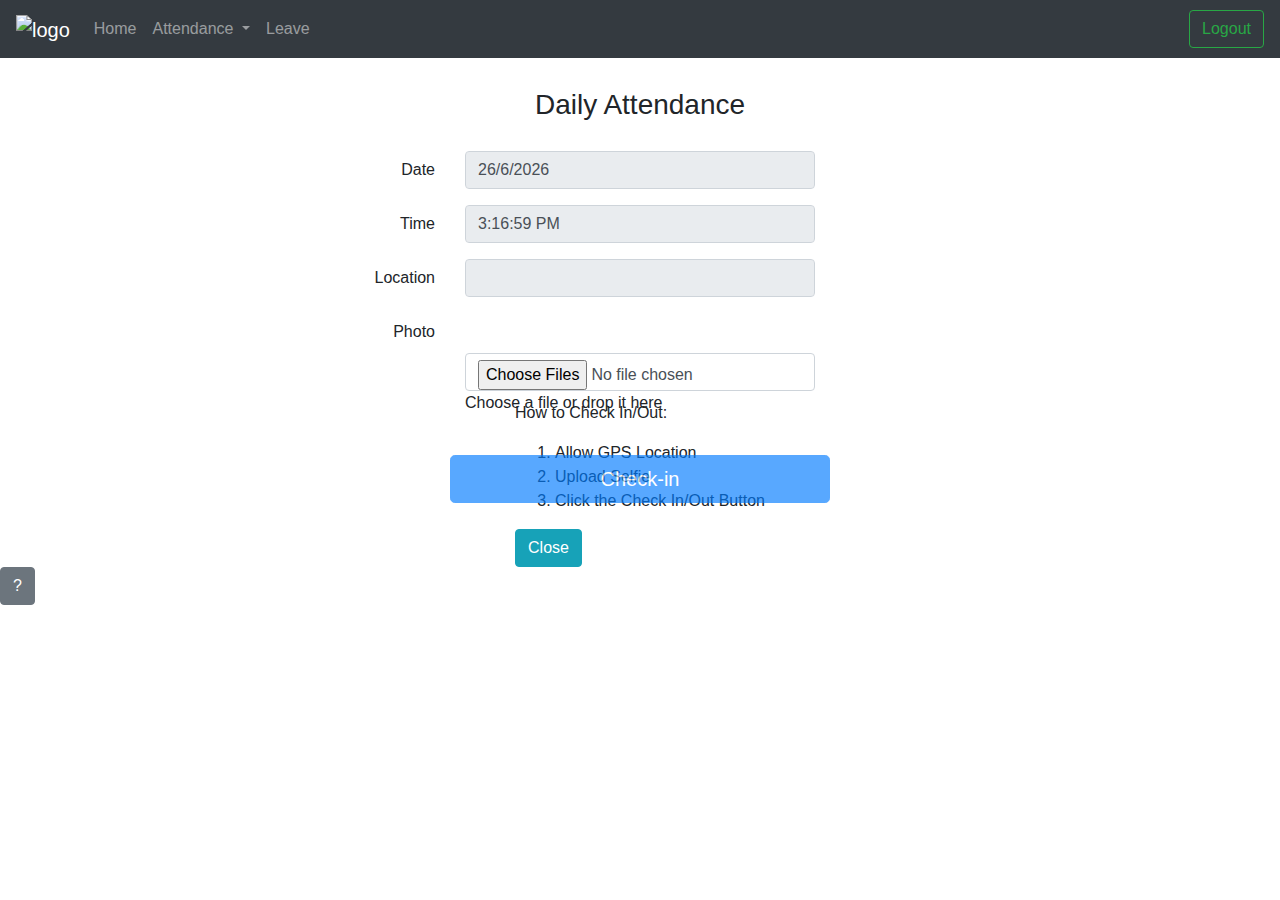
==== index.html @ 0fa76256 "Rename attendance_check_experiment.html to index.html" ====
<!DOCTYPE html>
<html lang="en">
<head>
	<title>HR Management System</title>
	<meta charset="utf-8">
	<link rel="stylesheet" href="https://maxcdn.bootstrapcdn.com/bootstrap/4.5.2/css/bootstrap.min.css">
	<link href="style/custom.css" rel="stylesheet">
	<script src="https://ajax.googleapis.com/ajax/libs/jquery/3.5.1/jquery.min.js"></script>
	<script src="https://cdnjs.cloudflare.com/ajax/libs/popper.js/1.16.0/umd/popper.min.js"></script>
	<script src="https://maxcdn.bootstrapcdn.com/bootstrap/4.5.2/js/bootstrap.min.js"></script>
	<script src="attendance_checks_experiment.js"></script>
	<script type="text/javascript" src="https://maps.google.com/maps/api/js?sensor=false"></script>
</head>

<body onload="LoadInfo()">
<nav class="navbar navbar-expand-sm bg-dark navbar-dark">
	<!-- Brand/logo -->
	<a class="navbar-brand" href="index.html">
		<img src="images/logo.jpg" alt="logo" style="width:40px;">
	</a>

	<!-- Links -->
	<div class="collapse navbar-collapse" id="navbarText">
		<ul class="navbar-nav">
			<li class="nav-item">
				<a class="nav-link" href="index.html">Home</a>
			</li>
			<!-- Dropdown -->
			<li class="nav-item dropdown">
				<a class="nav-link dropdown-toggle" id="active" href="#" id="navbardrop" data-toggle="dropdown">
					Attendance
				</a>
				<div class="dropdown-menu">
					<a class="dropdown-item" href="#" style="color:rgba(0,0,0,.70);"><b>Check-In/Out</b></a>
					<a class="dropdown-item" href="attendance_log.html">View Attendance Log</a>
				</div>
			</li>
			<li class="nav-item">
				<a class="nav-link" href="leave.html">Leave</a>
			</li>
			<li class=""
		</ul>
	</div>
	<button class="btn btn-outline-success my-2 my-sm-0" data-toggle="modal" data-target="#logoutModal">Logout</button>
	
	<!-- Logout Popup -->
	<div class="modal" id="logoutModal" tabindex="-1" role="dialog" aria-hidden="true">
		<div class="modal-dialog modal-sm">
			<div class="modal-content">
				<div class="modal-header">
					<h4>Log Out <i class="fa fa-lock"></i></h4>
					<button type="button" class="close" data-dismiss="modal" aria-label="Close"><span aria-hidden="true">×</span></button>
				</div>
				<div class="modal-body">
					<p><i class="fa fa-question-circle"></i> Are you sure you want to log-off? <br /></p>
					<div class="actionsBtns">
						<form action="login.html" method="post">
							<input type="hidden" name="${_csrf.parameterName}" value="${_csrf.token}"/>
							<input type="submit" class="btn btn-default btn-primary" value="Logout" />
							<button class="btn btn-default" data-dismiss="modal">Cancel</button>
						</form>
					</div>
				</div>
			</div>
		</div>
	</div>
</nav>


<div class="alert pop-up-success alert-dismissible fade show" id="alert_Success_in" style="display: none;">
	<strong>Success!</strong> <span style="display: block;">You have successfully Check-in!</span>
	<button type="button" class="close" onclick="closeFunction(1)">
	  <span aria-hidden="true">&times;</span>
	</button>
</div>

<div class="alert pop-up-success alert-dismissible fade show" id="alert_Success_out" style="display: none;">
	<strong>Success!</strong> <span style="display: block;">You have successfully Check-out!</span>
	<button type="button" class="close" onclick="closeFunction(2)">
	  <span aria-hidden="true">&times;</span>
	</button>
</div>

<div class="alert pop-up-notice alert-dismissible fade show" id="alert_Notice" style="display: none;">
	<strong>Notice</strong> <span style="display: block;">Your last Check-in was at: <strong id="notice_Message"></strong></span>
	<button type="button" class="close" onclick="closeFunction(3)">
	  <span aria-hidden="true">&times;</span>
	</button>
</div>


<div class="container">
  	<h3 class="row justify-content-md-center" style="margin:30px;">Daily Attendance</h3>
	<form>
  		<div class="form-group row">
			<label class="col-sm-4 col-form-label" style="text-align: right;">Date</label>
			<div class="col-sm-4">
				<input type="text" class="form-control" id="txtDate" value="" readonly>
			</div>
  		</div>
		
		<div class="form-group row">
			<label class="col-sm-4 col-form-label" style="text-align: right;">Time</label>
			<div class="col-sm-4">
				<input type="text" class="form-control" id="txtTime" readonly>
			</div>
  		</div>

		<div class="form-group row">
			<label class="col-sm-4 col-form-label" style="text-align: right;">Location</label>
			<div class="col-sm-4">
				<input type="text" class="form-control" id="txtLocation" readonly>
			</div>
  		</div>
		
		<div class="form-group row">
			<label class="col-sm-4 col-form-label" style="text-align: right;">Photo</label>
			<div class="col-sm-4">
				<div class="form-group files color">
					<label for="img_Upload" class="uploadIcon" id="upload_Icon"></label>
					<div class="form-group img-preview" id="img_Preview"></div>
					<input type="file" id="img_Upload" class="form-control" multiple="" onchange="showPreview(event);" accept="image/*" >
					<label for="img_Upload" class="uploadDrop" id="upload_Drop">Choose a file or drop it here</label> 
				</div>
			</div>
  		</div>

		  <div class="form-group row justify-content-center">
				<input type="button" id="btnChecks" onclick="btnClick()" class="btn btn-primary btn-lg btn-block col-sm-4" disabled  value="Check-in"></input>
  		</div>
	</form>
</div>
<div class="container-md"
	style="display: flex; justify-content: center; align-items: center; margin-top: -160px;">
	<div id="atdncheck-help">
		<h3>Help</h3>
		<p>How to Check In/Out:</p>
		<ol>
			<li>Allow GPS Location</li>
			<li>Upload Selfie</li>
			<li>Click the Check In/Out Button</li>
		</ol>

		<input id="close-atdn-help" type="button" name="close-atdn-help" class="btn btn-info btn-md" value="Close"
			onclick="closeFunction(4)">
	</div>
</div>

<input type="button" name="open-atdn-help" id="open-atdn-help" class="btn btn-secondary btn-circle btn-xl" value="?"
	onclick="closeFunction(5)">

</body>
</html>
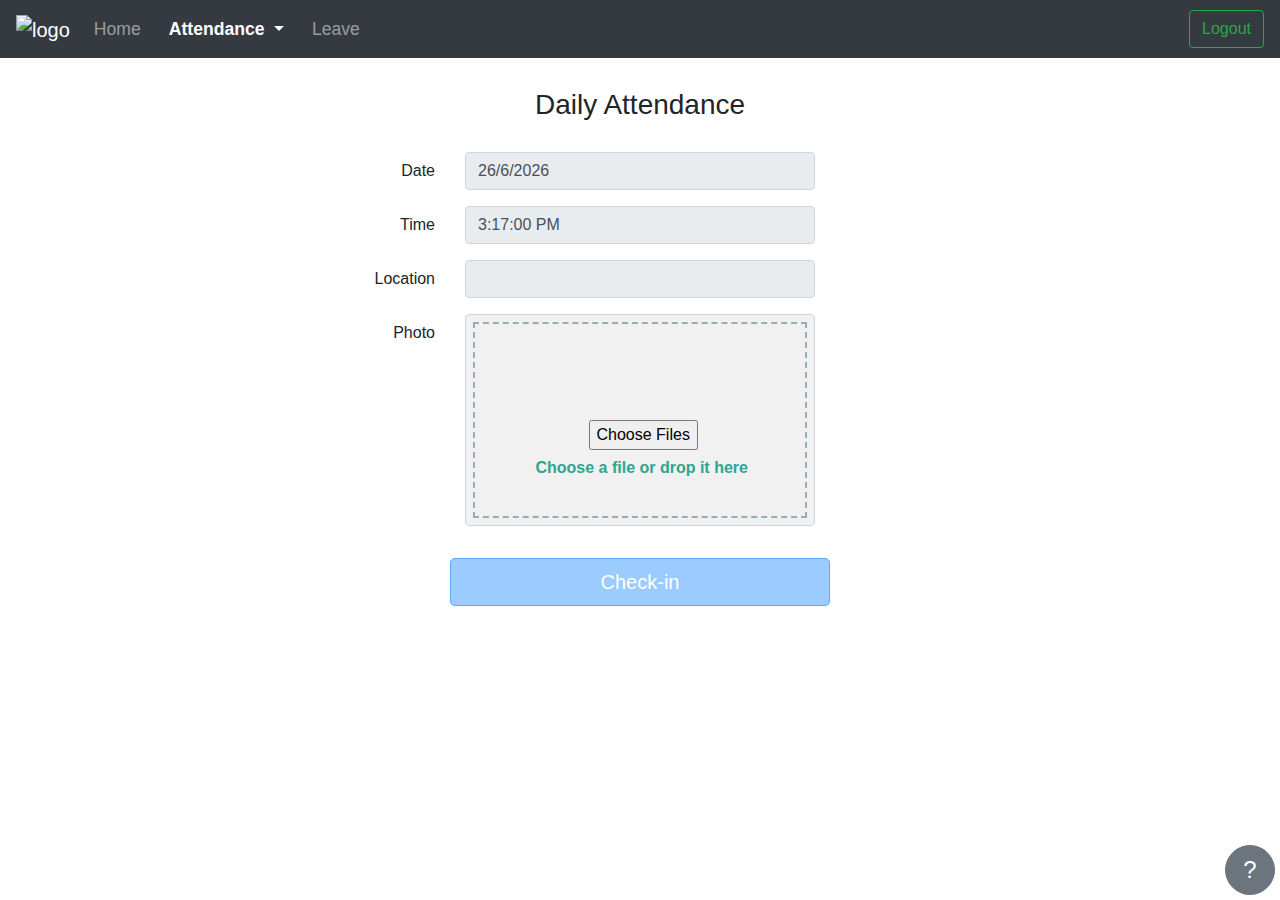
==== commit a49cd4b0: "Update index.html" ====
--- a/index.html
+++ b/index.html
@@ -4,7 +4,7 @@
 	<title>HR Management System</title>
 	<meta charset="utf-8">
 	<link rel="stylesheet" href="https://maxcdn.bootstrapcdn.com/bootstrap/4.5.2/css/bootstrap.min.css">
-	<link href="style/custom.css" rel="stylesheet">
+	<link href="custom.css" rel="stylesheet">
 	<script src="https://ajax.googleapis.com/ajax/libs/jquery/3.5.1/jquery.min.js"></script>
 	<script src="https://cdnjs.cloudflare.com/ajax/libs/popper.js/1.16.0/umd/popper.min.js"></script>
 	<script src="https://maxcdn.bootstrapcdn.com/bootstrap/4.5.2/js/bootstrap.min.js"></script>
--- a/custom.css
+++ b/custom.css
@@ -0,0 +1,408 @@
+  /* Start of Login */
+  #login .container #login-row #login-column #login-box {
+    margin-top: 60px;
+    max-width: 600px;
+    height: 335px;
+    background-color: #EAEAEA;
+    border-top: 5px solid #484d53;
+    border-bottom: 5px solid #484d53;
+    box-shadow: 0 10px 10px 0 rgba(0,0,0,0.30),0 6px 3px 0 rgba(0,0,0,0.23)
+  }
+  #login .container #login-row #login-column #login-box #login-form {
+    padding: 20px;
+  }
+  
+  #register-link {
+    margin-top: -110px;
+  }
+
+  .form-group input[type="submit"] {
+    display: block;
+    margin-left: auto;
+    margin-right: auto;
+    margin-top:15px;
+    padding-top:10px;
+    padding-bottom: 10px;
+    padding-left: 60px;
+    padding-right:60px;
+  }
+
+  input#username{
+    padding: 20px;
+    background-image: url(".././images/user.png");
+    background-size:28px;
+    background-position: 10px center;
+    background-repeat: no-repeat;
+    text-indent: 30px;
+    transition:0.1s;
+  }
+
+  input#password{
+    padding: 20px;
+    background-image: url(".././images/password.png");
+    background-size:28px;
+    background-position: 10px center;
+    background-repeat: no-repeat;
+    text-indent: 30px;
+    transition:0.1s;
+  }
+
+  input#username:focus, input#password:focus, input#email:focus {
+    background-image:none;
+    text-indent:0px;
+  }
+
+  #login-help {
+    display: none;
+    position: absolute;
+    background-color: #e4e4e4;
+    border: 3px solid rgb(83, 83, 83);
+    width: 25rem;
+    height: 21.8rem;
+  }
+
+  #login-help h3{
+    padding-top: 5px;
+    padding-bottom: 5px;
+    text-align: center;
+    font-weight: 700;
+    border-bottom: 2px solid black;
+  }
+
+  #login-help p{
+    padding-top: 5px;
+    padding-left: 5px;
+    font-weight: 500;
+    font-size:x-large;
+  }
+
+  #login-help ol{
+    margin-top: -10px;
+    font-weight: 400;
+    font-size:x-large;
+  }
+
+  #login-help input[type="button"] {
+    position: absolute;
+    padding: 10px 100px 10px 100px;
+    margin: auto;
+    left:20%;
+    bottom: 5%;
+  }
+
+  input[type="button"]#open-help{
+    position: fixed;
+    font-size: 150%;
+    width: 50px;
+    height: 50px;
+    bottom: 5px;
+    right: 5px;
+    border-radius: 50%;
+  }
+
+
+
+  input#email {
+    padding: 20px;
+    background-image: url(".././images/emailicon.png");
+    background-size:28px;
+    background-position: 10px center;
+    background-repeat: no-repeat;
+    text-indent: 30px;
+    transition:0.1s;
+  }
+
+  .form-group a.text-info{
+    display: block; 
+    text-align: center; 
+    margin-top: 10px;
+    
+  }
+
+  .reset-box{
+    background-color: #EAEAEA;
+    border-top: 5px solid #484d53;
+    border-bottom: 5px solid #484d53;
+    box-shadow: 0 10px 10px 0 rgba(0,0,0,0.30),0 6px 3px 0 rgba(0,0,0,0.23);
+    margin-top: 60px;
+    padding-top: 20px;
+  }
+
+  .reset-button input[type="button"] {
+    display: block;
+    margin-left: auto;
+    margin-right: auto;
+    margin-top:25px;
+    padding-top:10px;
+    padding-bottom: 10px;
+    padding-left: 100px;
+    padding-right:100px;
+  }
+
+  /* End of Login */
+
+  /* Start of Navigation Bar */
+  .navbar-expand-sm .navbar-nav .nav-link{
+      padding-right:20px;
+      font-size: 1.1rem;
+
+  }
+
+  a#active{
+      font-weight: bold;
+      color:#fff;
+  }
+  
+  a#active:hover{
+      color:rgba(255,255,255,.70);
+  }
+  /* End of Navigation Bar */
+  
+  /* Start of Pop-up alerts */
+  .alert {
+    padding: 6px 20px;
+    box-shadow: rgba(0, 0, 0, 0.1) 0px 4px 6px -1px, rgba(0, 0, 0, 0.06) 0px 2px 4px -1px;
+  }
+
+  .pop-up-success{
+    color: #155724;
+    background-color: #c0f7dc;
+    border-color: #3ac279;
+    text-indent: 46px;
+    background-image: url(".././images/check.png");
+    background-size: 42px;
+    background-position: 10px center;
+    background-repeat: no-repeat;
+  }
+
+  .pop-up-notice{
+    color: #152757;
+    background-color: #cde2ff;
+    border-color: #3d84e5;
+    text-indent: 46px;
+    background-image: url(".././images/notice.png");
+    background-size: 42px;
+    background-position: 10px center;
+    background-repeat: no-repeat;
+  }
+
+  .pop-up-error{
+    color: #642924;
+    background-color: #FFCFCB;
+    border-color: #E9594C;
+    text-indent: 46px;
+    background-image: url(".././images/error.png");
+    background-size: 42px;
+    background-position: 10px center;
+    background-repeat: no-repeat;
+  }
+
+  .alert-dismissible .close {
+    padding: 16px 20px;
+  }
+
+  /* End of Pop-up alerts */
+
+
+  /* Start of Homepage */
+	.attendance{
+		width: 40%;
+		float: left;
+		margin-top: 10px;
+	}
+	.leave{
+		width: 40%;
+		float: left;
+		margin-top: 10px;
+		margin-bottom: 10px;
+	}
+	.checkinout{
+		width: 18%;
+		height: 200px;
+		float: left;
+		margin-top: 30px;
+		margin-left: 5px;
+		border: 1px solid black;
+		border-radius: 5%;
+	}
+	#piechart1 {
+		width: 100%;
+		height: 300px;
+	}
+	#piechart2 {
+		width: 100%;
+		height: 300px;
+	}
+	.check{
+		position: relative;
+		top: 40px;
+		text-align: center;
+	}
+	#calendar{
+		padding: 3% 3% 1% 3%;
+		height: 700px;
+	}
+	/* End of Homepage */
+
+  /* Start of Attendance Checks */
+  .files input {
+    background-color:#f1f1f1;
+    color: #f1f1f1;
+    outline: 2px dashed #92b0b3;
+    outline-offset: -10px;
+    padding: 105px 0px 105px 35%;
+    text-align: center !important;
+      
+  }
+  
+  .files input:focus{     
+    background-color:#f1f1f1;
+    color: #f1f1f1;
+    outline: 2px dashed #92b0b3;
+    outline-offset: -10px;
+  }
+
+  .img-preview{
+    background-size: 100%;
+    background-repeat: no-repeat;
+    width: 92%;
+    height: 93%;
+    z-index: -1;
+    position: absolute;
+  }
+
+  .uploadIcon {
+    position: absolute;
+    top: 40px;
+    left: 0;
+    width: 50px;
+    right: 0;
+    height: 56px;
+    background-image: url(".././images/upload.png");
+    display: block;
+    margin: 0 auto;
+    background-size: 100%;
+    background-repeat: no-repeat;
+  }
+
+  .uploadDrop{
+    position: absolute;
+    bottom: 10px;
+    width: 93%;
+    height: 30%;
+    color: #2ea591;
+    font-weight: 600;
+    text-align: center;
+  }
+
+  .btn-primary.disabled, .btn-primary:disabled {
+      background-color: rgba(0,123,255,0.6);
+  }
+
+  #atdncheck-help {
+    display: none;
+    position: absolute;
+    background-color: #e4e4e4;
+    border: 3px solid rgb(83, 83, 83);
+    width: 25rem;
+    height: 21.8rem;
+  }
+
+  #atdncheck-help h3{
+    padding-top: 5px;
+    padding-bottom: 5px;
+    text-align: center;
+    font-weight: 700;
+    border-bottom: 2px solid black;
+  }
+
+  #atdncheck-help p{
+    padding-top: 5px;
+    padding-left: 5px;
+    font-weight: 500;
+    font-size:x-large;
+  }
+
+  #atdncheck-help ol{
+    margin-top: -10px;
+    font-weight: 400;
+    font-size:x-large;
+  }
+
+  #atdncheck-help input[type="button"] {
+    position: absolute;
+    padding: 10px 100px 10px 100px;
+    margin: auto;
+    left:20%;
+    bottom: 5%;
+  }
+
+  input[type="button"]#open-atdn-help{
+    position: fixed;
+    font-size: 150%;
+    width: 50px;
+    height: 50px;
+    bottom: 5px;
+    right: 5px;
+    border-radius: 50%;
+  }
+
+  /* End of Attendance Checks */
+
+  /* Start of Leave */
+
+  #leave-help {
+    display: none;
+    position: absolute;
+    background-color: #e4e4e4;
+    border: 3px solid rgb(83, 83, 83);
+    bottom: 20%;
+    width: 25rem;
+    height: 21.8rem;
+    z-index: 2;
+  }
+
+  #leave-help h3{
+    padding-top: 5px;
+    padding-bottom: 5px;
+    text-align: center;
+    font-weight: 700;
+    border-bottom: 2px solid black;
+    z-index: 2;
+  }
+
+  #leave-help p{
+    padding-top: 5px;
+    padding-left: 5px;
+    font-weight: 500;
+    font-size:x-medium;
+    z-index: 2;
+  }
+
+  #leave-help ol{
+    margin-top: -10px;
+    font-weight: 400;
+    font-size:x-medium;
+    z-index: 2;
+  }
+
+  #leave-help input[type="button"] {
+    position: absolute;
+    padding: 10px 100px 10px 100px;
+    margin: auto;
+    left:20%;
+    bottom: 1%;
+    z-index: 3;
+  }
+
+  input[type="button"]#open-leave-help{
+    position: fixed;
+    font-size: 150%;
+    width: 50px;
+    height: 50px;
+    bottom: 5px;
+    right: 5px;
+    border-radius: 50%;
+  }
+
+  /* End of Leave */